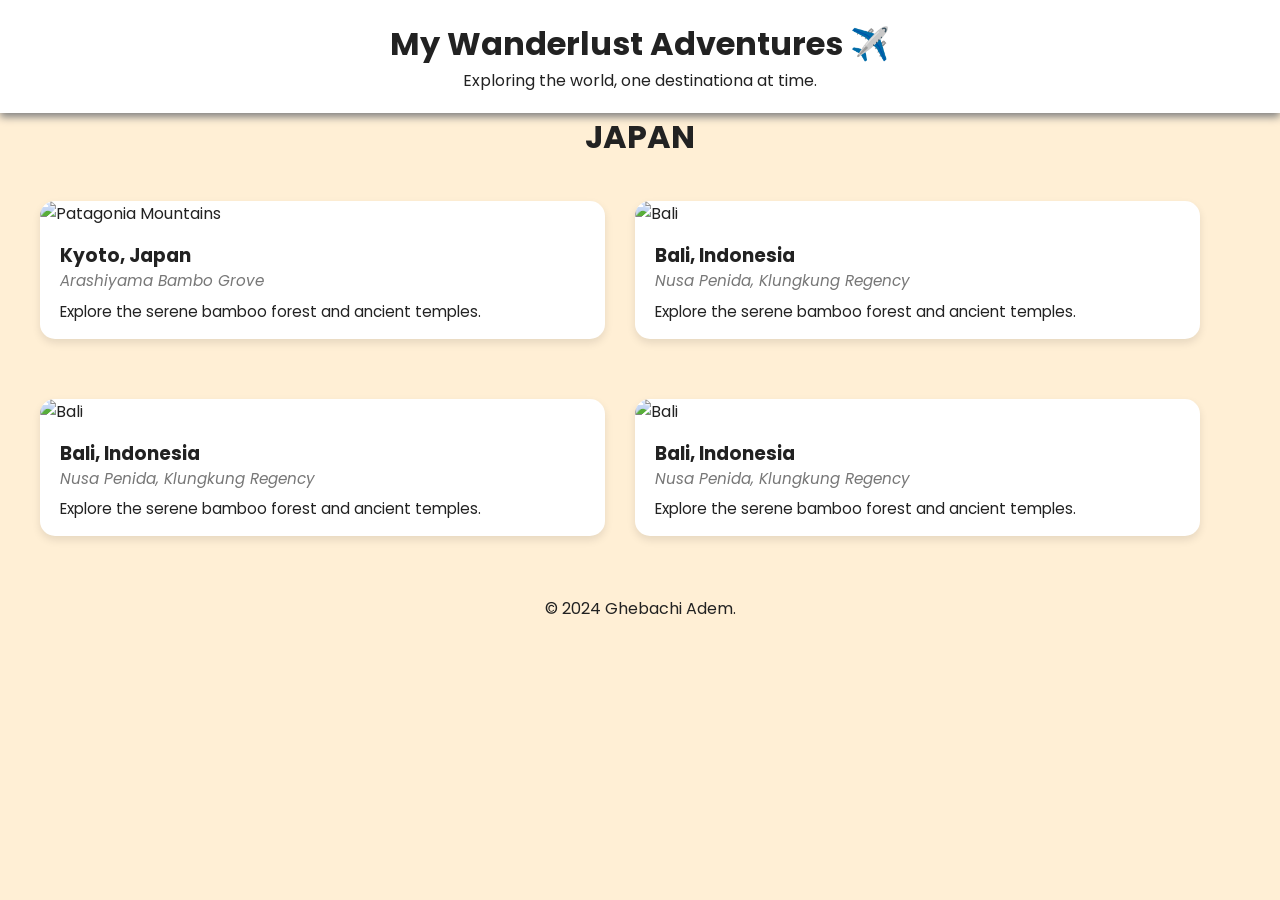
==== Japan-page.html @ b5f66bb1 "Add files via upload" ====
<!DOCTYPE html>
<html lang="en">
<head>
    <meta charset="UTF-8">
    <meta name="viewport" content="width=device-width, initial-scale=1.0">
    <title>My Travel Bucket List</title>
    <!-- here is a link to our css file-->
    <link rel="stylesheet" href="css/TraStyle.css">
    <!--here are the font we are goinf to use -->
    <link rel="preconnect" href="https://fonts.googleapis.com">
    <link rel="preconnect" href="https://fonts.gstatic.com" crossorigin>
    <link href="https://fonts.googleapis.com/css2?family=Poppins:wght@300;500;700&display=swap" rel="stylesheet">
</head>


<body>
    <header>
        <h1>My Wanderlust Adventures ✈️</h1>
        <p id="header-p">Exploring the world, one destinationa at time.</p>
       
    </header>
    <h1 class="under-header">JAPAN</h1>
    <main class="page-container">
        <!--cards first row -->
        <div class="destination-gallery-first-row">
                <!--Card 1: Kyoto-->
            <a href="" class="links">
                <div class="card">
                    <img src="css/kyoto.jpg" alt="Patagonia Mountains">
                    <div class="card-content">
                        <h3>Kyoto, Japan</h3>
                        <p class="subtitle">Arashiyama Bambo Grove</p>
                        <p>Explore the serene bamboo forest and ancient temples.</p>
                    </div>
                </div>
            </a>
                <!--card 2: indonesia-->
                    <div class="card">
                        <img src="css/bali.jpg" alt="Bali">
                        <div class="card-content">
                            <h3>Bali, Indonesia</h3>
                            <p class="subtitle">Nusa Penida, Klungkung Regency</p>
                            <p>Explore the serene bamboo forest and ancient temples.</p>
                        </div>
                    </div>
        </div>
        <div class="destination-gallery-second-row">
            <!--the socond row-->
                <!--card 3: turkey-->
                    <div class="card">
                        <img src="css/bali.jpg" alt="Bali">
                        <div class="card-content">
                            <h3>Bali, Indonesia</h3>
                            <p class="subtitle">Nusa Penida, Klungkung Regency</p>
                            <p>Explore the serene bamboo forest and ancient temples.</p>
                        </div>
                    </div>
                <!--card 4 : swiss--> 
                    <div class="card">
                        <img src="css/bali.jpg" alt="Bali">
                        <div class="card-content">
                            <h3>Bali, Indonesia</h3>
                            <p class="subtitle">Nusa Penida, Klungkung Regency</p>
                            <p>Explore the serene bamboo forest and ancient temples.</p>
                        </div>
                    </div>
                
                
        </div>
        

    </main>
    <footer>
        <p>&copy; 2024 Ghebachi Adem.</p>
    </footer>
    
</body>
</html>
---- css/TraStyle.css ----
* {
    margin: 0;
    padding: 0;
    box-sizing: border-box;
}
body{
    font-family:'poppins', sans-serif ;/* here i will put font just now right now */
    background: papayawhip;
    color: #222; 
}
header{
    text-align: center;
    padding: 20px;
    background-color: white;
    box-shadow: 0px 4px 8px grey;
}
footer{
    text-align: center;
    padding: 20px;
}
.fi{
    background-size: contain;
    background-position: 50%;
    background-repeat: no-repeat;
}
.under-header{
    text-align: center;
    
}
h1, h2{
    font-weight: 700;
}
.destination-gallery-first-row{
    display: flex;
    flex-direction: row;
    justify-content: space-between;
    align-items: flex-start;
    max-width: 1200px;
    margin: 20px;
    padding: 20px;
    gap: 30px;
}
.destination-gallery-second-row{
    display: flex;
    flex-direction: row;
    justify-content: space-between;
    align-items: flex-start;
    max-width: 1200px;
    margin: 20px;
    padding: 20px;
    gap: 30px;
}
.destination-gallery-third-row{
    display: flex;
    flex-direction: row;
    justify-content: space-between;
    align-items: flex-start;
    max-width: 1200px;
    margin: 20px;
    padding: 20px;
    gap: 30px;

}
.destination-gallery-first-row a{
   display: block;
    text-decoration: none;
    color: inherit;
    flex: 1;
}
.card{
  
    background-color: white;
    border-radius: 15px;
    overflow: hidden;
    box-shadow: 0 4px 8px rgba(0,0,0,0.1);
    transition: transform 0.2s ease, box-shadow 0.2 ease;
    width: 100%;
    flex: 1;
}
.card:hover{
    transform: translateY(-5px);
    box-shadow: 0 8px 16px rgba(71, 68, 125, 0.442);
}
.card img{
    width: 100%;
    height: 180px;
    object-fit: cover;
    border-radius: 15px;
}
.card-content{
    padding: 15px 20px;
}

.subtitle{
    color: #777;
    font-size: 0.9rem;
    margin-bottom: 8px;
    font-style: italic;
}
.card-content p{
    font-size:0.95rem;
    line-height: 1.5;
}
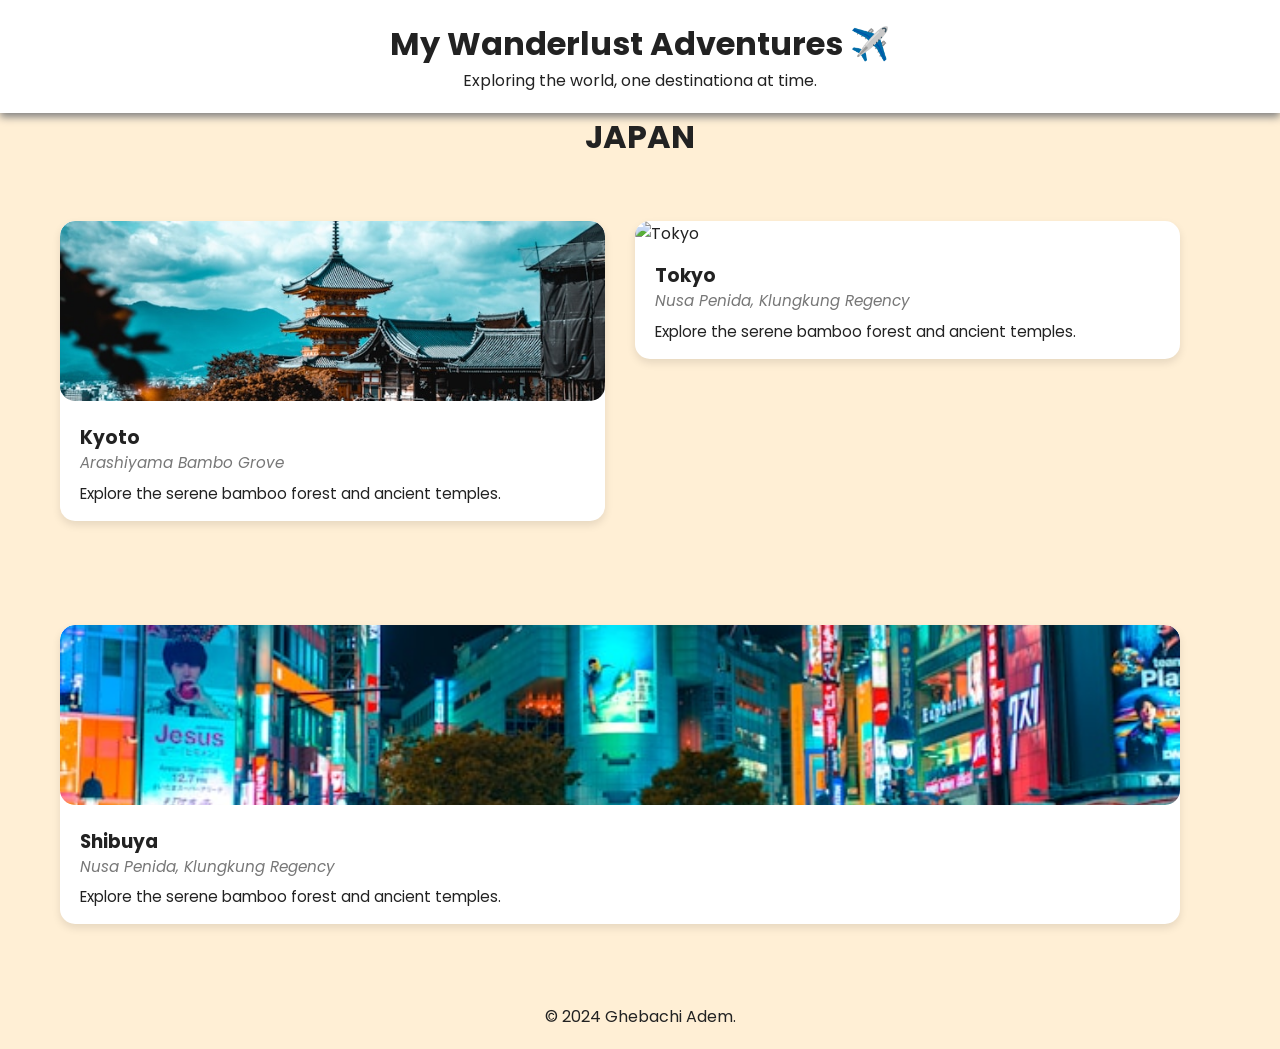
==== commit 068cffa1: "Add files via upload" ====
--- a/Japan-page.html
+++ b/Japan-page.html
@@ -10,63 +10,65 @@
     <link rel="preconnect" href="https://fonts.googleapis.com">
     <link rel="preconnect" href="https://fonts.gstatic.com" crossorigin>
     <link href="https://fonts.googleapis.com/css2?family=Poppins:wght@300;500;700&display=swap" rel="stylesheet">
+    <link href="https://fonts.googleapis.com/css2?family=Parisienne&display=swap" rel="stylesheet">
 </head>
 
 
 <body>
     <header>
-        <h1>My Wanderlust Adventures ✈️</h1>
+        <a href="index.html"><h1>My Wanderlust Adventures ✈️</h1></a>
         <p id="header-p">Exploring the world, one destinationa at time.</p>
        
     </header>
     <h1 class="under-header">JAPAN</h1>
     <main class="page-container">
         <!--cards first row -->
-        <div class="destination-gallery-first-row">
-                <!--Card 1: Kyoto-->
+    <div class="destination-gallery-first-row">
+            <!--Card 1: Kyoto-->
             <a href="" class="links">
                 <div class="card">
-                    <img src="css/kyoto.jpg" alt="Patagonia Mountains">
+                    <img src="css/Covers/Kyoto.jpg" alt="Kyoto">
                     <div class="card-content">
-                        <h3>Kyoto, Japan</h3>
+                        <h3>Kyoto</h3>
                         <p class="subtitle">Arashiyama Bambo Grove</p>
                         <p>Explore the serene bamboo forest and ancient temples.</p>
                     </div>
                 </div>
             </a>
-                <!--card 2: indonesia-->
+            <!--card 2: Tokyo-->
                     <div class="card">
-                        <img src="css/bali.jpg" alt="Bali">
+                        <img src="css/Covers/tokyo.jpg" alt="Tokyo">
                         <div class="card-content">
-                            <h3>Bali, Indonesia</h3>
+                            <h3>Tokyo</h3>
                             <p class="subtitle">Nusa Penida, Klungkung Regency</p>
                             <p>Explore the serene bamboo forest and ancient temples.</p>
                         </div>
                     </div>
-        </div>
-        <div class="destination-gallery-second-row">
+    </div>
+    <!--the socond row-->
+    <div class="destination-gallery-second-row">
             <!--the socond row-->
-                <!--card 3: turkey-->
+                <!--card 3: Shibuya-->
                     <div class="card">
-                        <img src="css/bali.jpg" alt="Bali">
+                        <img src="css/Covers/Shibuya.jpg" alt="Shibuya">
                         <div class="card-content">
-                            <h3>Bali, Indonesia</h3>
+                            <h3>Shibuya</h3>
                             <p class="subtitle">Nusa Penida, Klungkung Regency</p>
                             <p>Explore the serene bamboo forest and ancient temples.</p>
                         </div>
                     </div>
-                <!--card 4 : swiss--> 
-                    <div class="card">
+                <!--card 4 : dont know--> 
+                   <!--  <div class="card">
                         <img src="css/bali.jpg" alt="Bali">
                         <div class="card-content">
-                            <h3>Bali, Indonesia</h3>
+                            <h3>dont know</h3>
                             <p class="subtitle">Nusa Penida, Klungkung Regency</p>
                             <p>Explore the serene bamboo forest and ancient temples.</p>
                         </div>
-                    </div>
+                    </div> -->
                 
                 
-        </div>
+    </div>
         
 
     </main>
--- a/css/TraStyle.css
+++ b/css/TraStyle.css
@@ -4,7 +4,7 @@
     box-sizing: border-box;
 }
 body{
-    font-family:'poppins', sans-serif ;/* here i will put font just now right now */
+    font-family:'poppins', sans-serif  ;/* here i will put font just now right now */
     background: papayawhip;
     color: #222; 
 }
@@ -13,6 +13,16 @@
     padding: 20px;
     background-color: white;
     box-shadow: 0px 4px 8px grey;
+}
+.page-container /*here is the grid for the page*/{
+    display: grid;
+    grid-template-columns: repeat(auto-fit, minmax(auto, 1200px));
+   /*  grid-template-columns: repeat(auto-fit, minmax(1200px, 1fr));  */
+    gap: 24px;
+    margin: 0 auto;
+    width: 100%;
+    padding: 20px;
+    box-sizing: border-box
 }
 footer{
     text-align: center;
@@ -27,7 +37,11 @@
     text-align: center;
     
 }
+.header-p{
+    font-family: 'Parisienn', sans-serif;
+}
 h1, h2{
+    /* font-family: "Parisienn"; */
     font-weight: 700;
 }
 .destination-gallery-first-row{
@@ -61,7 +75,7 @@
     gap: 30px;
 
 }
-.destination-gallery-first-row a{
+a{
    display: block;
     text-decoration: none;
     color: inherit;
@@ -101,3 +115,52 @@
     font-size:0.95rem;
     line-height: 1.5;
 }
+
+
+/* checklist */
+.checklist-sidebar{
+    flex: 1;
+    background-color: white;
+    padding: 25px;
+    border-radius: 12px;
+    box-shadow: 0 4px 8px rgba(0,0,0,0.1);
+
+}
+.checklist-sidebar h2{
+    color: #2c3e50; /* A darker title color */
+    border-bottom: 2px solid #3498db; /* Blue accent line from the image */
+    padding-bottom: 10px;
+    margin-bottom: 20px;
+}
+.checklist-sidebar h3 {
+    font-weight: 500;
+    margin-bottom: 15px;
+    color: #555;
+}
+
+.checklist {
+    list-style: none; /* Removes bullet points */
+}
+
+.checklist li {
+    display: flex;
+    justify-content: space-between; /* title on left, checkbox on right */
+    align-items: center;
+    padding: 10px 0;
+    border-bottom: 1px solid #eee; /* Light divider line */
+}
+
+.checklist input[type="checkbox"] {
+    cursor: pointer;
+}
+
+/* Stylize the special checked state from the image */
+.checklist .visited {
+    text-decoration: line-through; /* Cross out the text */
+    color: green; /* Text turns green */
+    opacity: 0.7;
+}
+
+.checklist input[type="checkbox"]:checked {
+    accent-color: green; /* Colors the checkmark itself */
+}
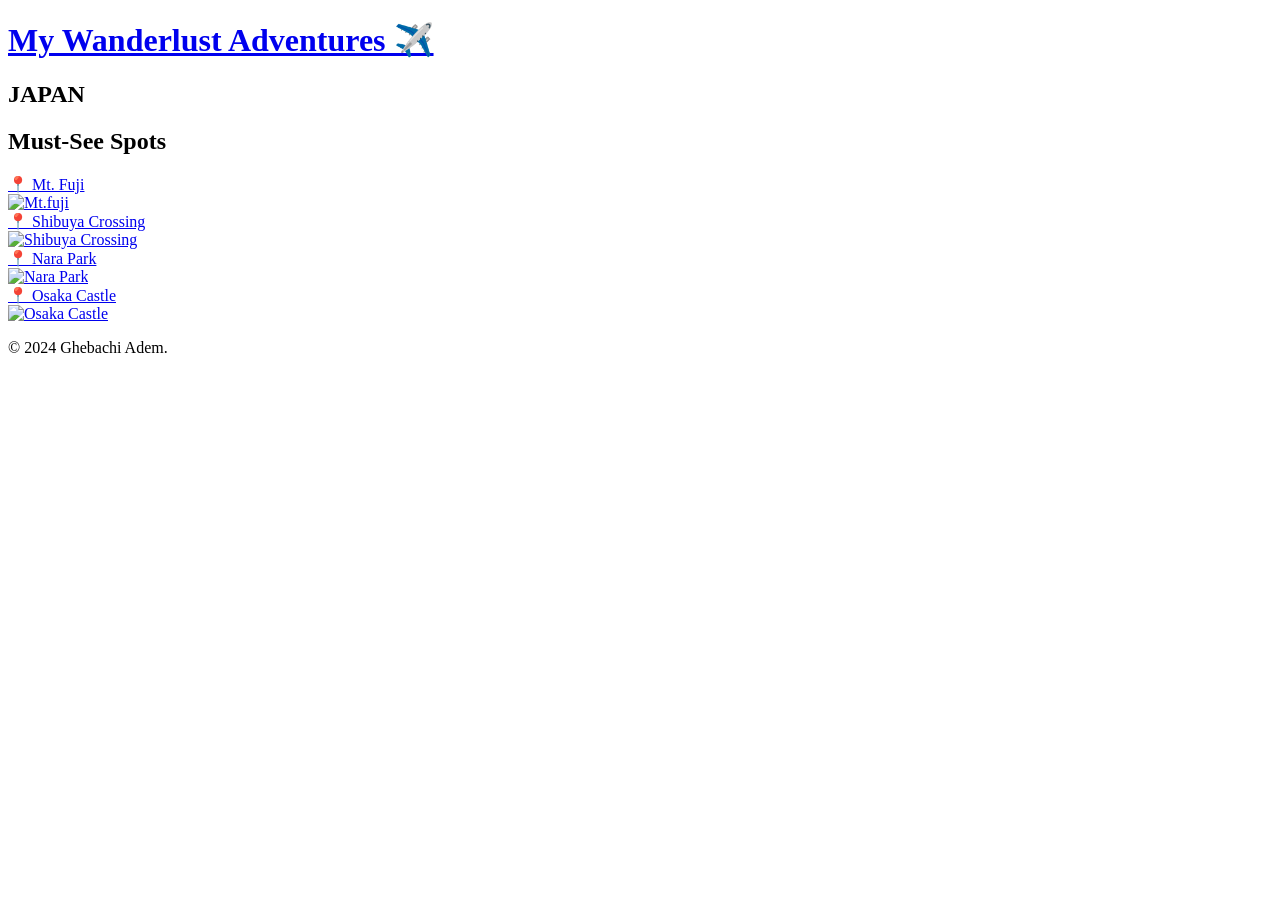
==== commit 05750c89: "Revise Japan-page.html with new layout and links Updated the Japan page with new content and structu" ====
--- a/Japan-page.html
+++ b/Japan-page.html
@@ -5,7 +5,7 @@
     <meta name="viewport" content="width=device-width, initial-scale=1.0">
     <title>My Travel Bucket List</title>
     <!-- here is a link to our css file-->
-    <link rel="stylesheet" href="css/TraStyle.css">
+    <link rel="stylesheet" href="css/japan.css">
     <!--here are the font we are goinf to use -->
     <link rel="preconnect" href="https://fonts.googleapis.com">
     <link rel="preconnect" href="https://fonts.gstatic.com" crossorigin>
@@ -16,59 +16,61 @@
 
 <body>
     <header>
-        <a href="index.html"><h1>My Wanderlust Adventures ✈️</h1></a>
-        <p id="header-p">Exploring the world, one destinationa at time.</p>
-       
+
+        <a href="index.html"><h1>My Wanderlust Adventures ✈️</h1></a> 
+       <!--  <p id="header-p">Exploring the world, one destinationa at time.</p> -->
+    <h2 class="under-header">JAPAN <span class="fi fi-jp"></span></h2>
+        <!-- <div class="facts-bar">
+            <div class="fact-item">🕒 Best Time: Spring</div>
+            <div class="fact-item">🗣️ Language: Japanese</div>
+            <div class="fact-item">💰 Currency: Yen (¥)</div>
+        </div> -->
     </header>
-    <h1 class="under-header">JAPAN</h1>
-    <main class="page-container">
-        <!--cards first row -->
-    <div class="destination-gallery-first-row">
-            <!--Card 1: Kyoto-->
-            <a href="" class="links">
-                <div class="card">
-                    <img src="css/Covers/Kyoto.jpg" alt="Kyoto">
-                    <div class="card-content">
-                        <h3>Kyoto</h3>
-                        <p class="subtitle">Arashiyama Bambo Grove</p>
-                        <p>Explore the serene bamboo forest and ancient temples.</p>
+    
+    <main>
+        <div class="main-split-container">
+        
+            <section class="left-spots-column">
+                <h2 class="must-see">Must-See Spots</h2>
+            
+                <div class="spots-grid">
+                   
+                    <div class="spot-card">
+                       <div class="location"> <a href="https://maps.app.goo.gl/VWo6TNymvarH5z4U8">📍 Mt. Fuji</a>   </div> 
+                        <a href="https://unsplash.com/s/photos/mount-fuji"> <img src="css/Covers/Mt.fuji.jpg" alt="Mt.fuji" ></a>
                     </div>
-                </div>
-            </a>
-            <!--card 2: Tokyo-->
-                    <div class="card">
-                        <img src="css/Covers/tokyo.jpg" alt="Tokyo">
-                        <div class="card-content">
-                            <h3>Tokyo</h3>
-                            <p class="subtitle">Nusa Penida, Klungkung Regency</p>
-                            <p>Explore the serene bamboo forest and ancient temples.</p>
-                        </div>
+                    
+                    <div class="spot-card">
+                        <div class="location"> <a href="https://maps.app.goo.gl/zw9wVZQSb3inhXzc8"> 📍 Shibuya Crossing</a> </div>
+                       <a href="https://unsplash.com/s/photos/shibuya-crossing"> <img src="css/Covers/shibuya-cros1.jpg" alt="Shibuya Crossing"> </a>
                     </div>
-    </div>
-    <!--the socond row-->
-    <div class="destination-gallery-second-row">
-            <!--the socond row-->
-                <!--card 3: Shibuya-->
-                    <div class="card">
-                        <img src="css/Covers/Shibuya.jpg" alt="Shibuya">
-                        <div class="card-content">
-                            <h3>Shibuya</h3>
-                            <p class="subtitle">Nusa Penida, Klungkung Regency</p>
-                            <p>Explore the serene bamboo forest and ancient temples.</p>
-                        </div>
+
+                    <div class="spot-card">
+                        <div class="location"> <a href="https://maps.app.goo.gl/EBTfgpiUspp1xqYy6"> 📍 Nara Park </a></div>
+                       <a href="https://unsplash.com/s/photos/shibuya-crossing"> <img src="css/Covers/nara-park.jpg" alt="Nara Park"></a>
                     </div>
-                <!--card 4 : dont know--> 
-                   <!--  <div class="card">
-                        <img src="css/bali.jpg" alt="Bali">
-                        <div class="card-content">
-                            <h3>dont know</h3>
-                            <p class="subtitle">Nusa Penida, Klungkung Regency</p>
-                            <p>Explore the serene bamboo forest and ancient temples.</p>
-                        </div>
-                    </div> -->
+
+                    <div class="spot-card">
+                        <div class="location"> <a href="https://maps.app.goo.gl/eVFtW8mQa6Vxni866"> 📍 Osaka Castle</a> </div>
+                        <a href="https://unsplash.com/s/photos/osaka-castle"><img src="css/Covers/osaka-castle.jpg" alt="Osaka Castle"></a>
+                    </div>
+                </div>    
                 
+            </section>
+        <!-- FUTUR FEUTAR COMMING SOON -->
+           <!--  <aside class="right-timeline-column">
+                <h2>My Itinerary</h2>
                 
-    </div>
+                </aside> -->
+
+        </div>
+
+
+
+
+
+
+
         
 
     </main>
@@ -77,4 +79,4 @@
     </footer>
     
 </body>
-</html>+</html>
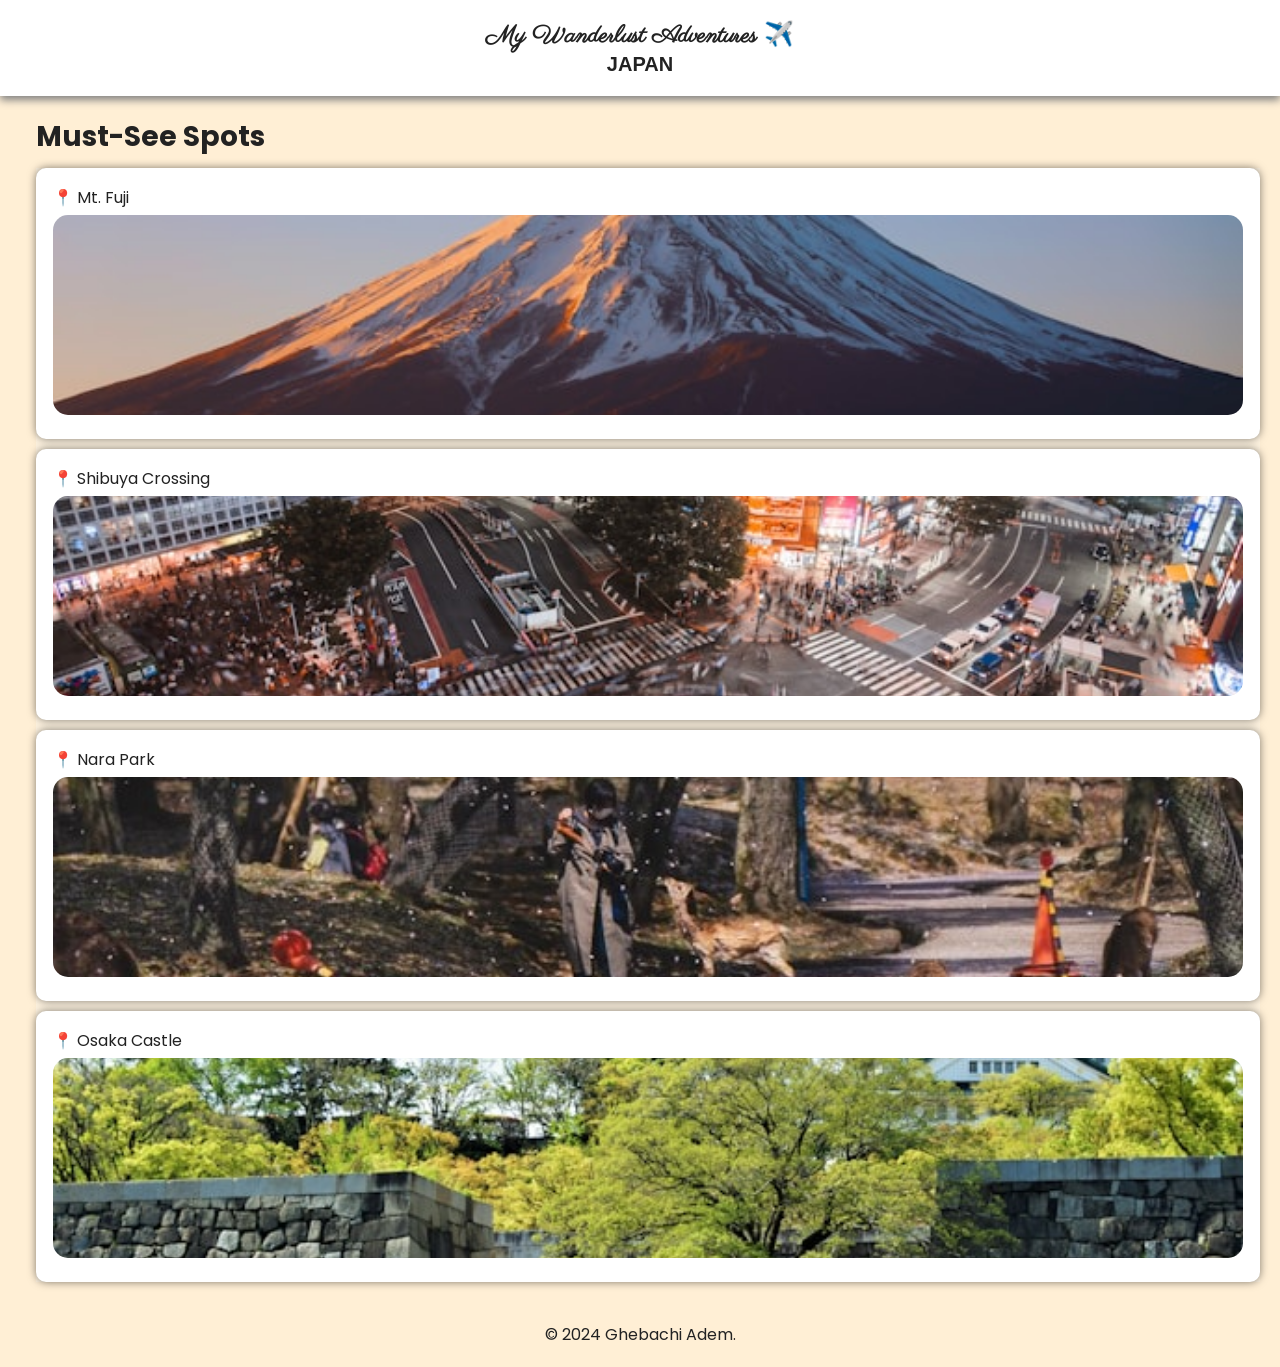
==== commit 53748abd: "Add files via upload" ====
--- a/Japan-page.html
+++ b/Japan-page.html
@@ -79,4 +79,4 @@
     </footer>
     
 </body>
-</html>
+</html>
--- a/css/japan.css
+++ b/css/japan.css
@@ -0,0 +1,125 @@
+* {
+    margin: 0;
+    padding: 0;
+    box-sizing: border-box;
+}
+body{
+    font-family:'poppins', sans-serif  ;/* here i will put font just now right now */
+    background: papayawhip;
+    color: #222; 
+    margin: 0;
+    padding: 0;
+    box-sizing: border-box;
+}  
+header{
+    text-align: center;
+    padding: 20px;
+    background-color: rgb(255, 255, 255);
+    background-size: cover;
+    box-shadow: 0px 4px 8px grey;
+
+}
+header h1{
+    font-size: 1.5rem;
+    font-family: 'Parisienne', cursive;
+}
+header h2{
+    /* color: darkred; */
+    font-size: 1.25rem;
+    font-family:'Roboto', Tahoma, sans-serif
+
+}
+.facts-bar{
+    display: flex;
+    flex-direction: row;
+    justify-content: space-around;
+    background-color: #ffffff;
+    padding: 15px;
+    margin-bottom: 30px;
+    border-radius: 8px;
+    box-shadow: 0 4px 8px rgba(217, 12, 12, 0.1);
+    
+}
+.main-split-container{
+    display: grid;
+    gap: 30px;
+    margin: 20px;
+ 
+}
+.left-spots-column{
+    display: grid;
+    width: 100vw;
+    /* background-color: #fff; */
+    padding-right: 1rem;
+    padding-left:1rem ;
+    margin-right: auto;
+    margin-left: auto;
+    align-items: center;
+    border-radius: 8px;
+    /* box-shadow: 0 4px 8px rgba(217, 12, 12, 0.1); */
+} 
+.must-see{
+    font-size: 1.75rem;
+    /* text-align: center; */
+    font-family: ;
+}
+.stats{
+    font-size: 1.25rem;
+    /* font-family: ; */
+}
+
+
+/* .right-timeline-column{
+    display: grid;
+    width: 25vw;
+    background-color: #fff;
+    padding: 20px;
+    border-radius: 8px;
+    box-shadow: 0 4px 8px rgba(217, 12, 12, 0.1);
+
+} */
+.spots-grid{
+    background-color: #ffffff48;
+    
+    display: grid;
+    grid-template-columns: repeat(1, 1fr);
+    gap: 10px;
+    margin-top: 10px;
+    margin-right: 1.5rem;
+
+}
+.spot-card{
+    border:2px solid #ffffff;
+    background-color:#fff;
+    padding: 15px;
+    border-radius: 10px;
+    box-shadow: 0 0px 8px rgba(0, 0, 0, 0.5);
+} 
+.spot-card img{
+    width: 100%;
+    height: 200px;
+    object-fit: cover;
+    border-radius: 15px;
+    
+}
+footer{
+    text-align: center;
+    padding: 20px;
+
+
+   
+
+ }
+.fi{
+    background-size: contain;
+    background-position: 50%;
+    background-repeat: no-repeat;
+}
+a{
+   
+    text-decoration: none;
+    color: inherit;
+}
+.location{
+    margin-bottom:  5px;
+}
